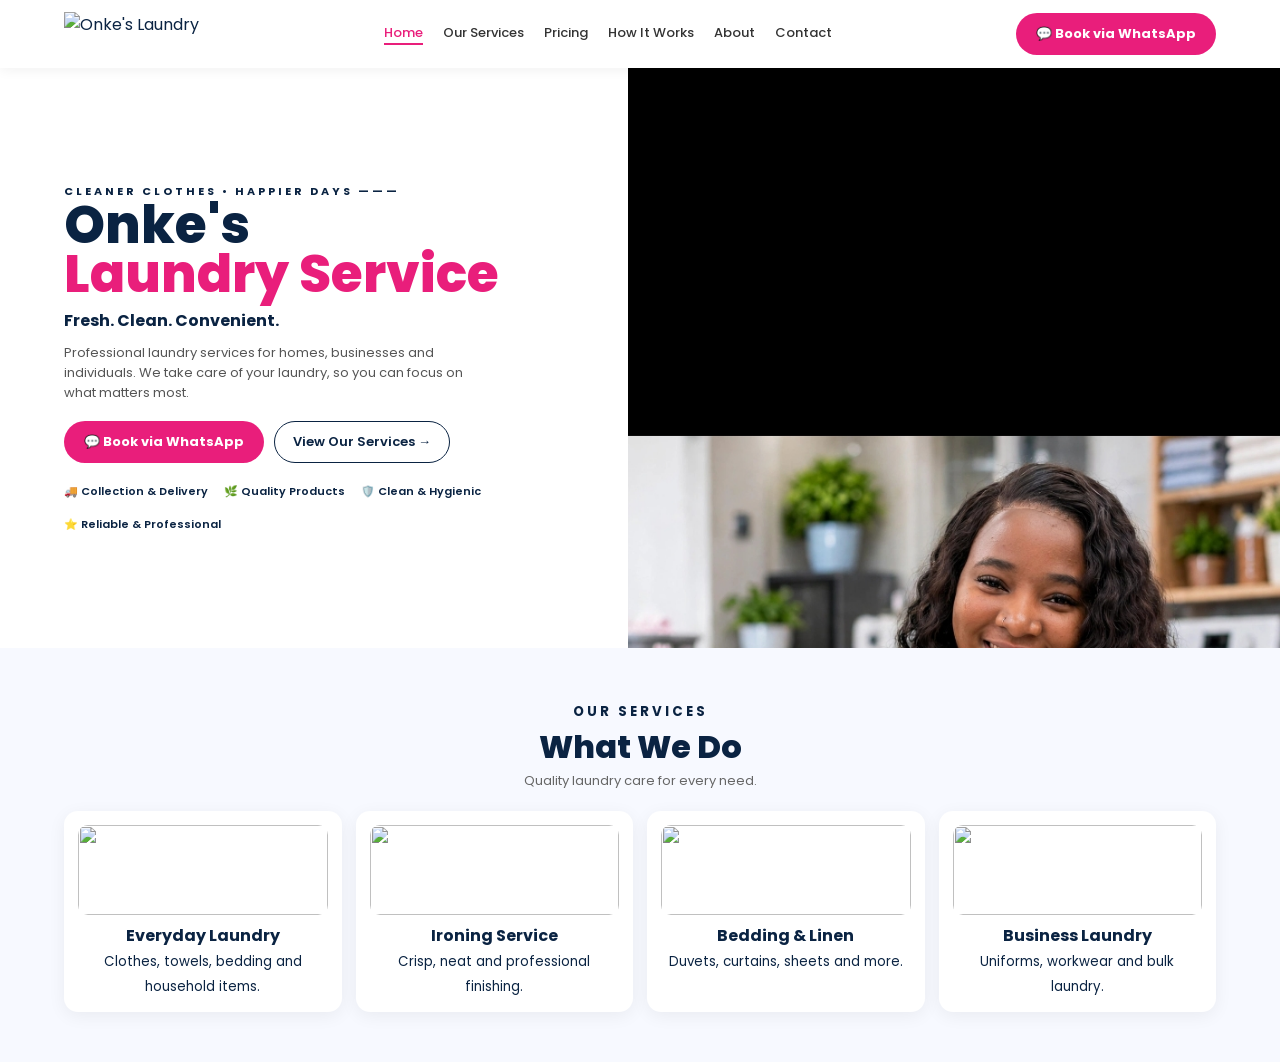
==== index.html @ c48a966e "Refactor index.html for layout and style improvements Updated styles and structure for improved layo" ====
<!DOCTYPE html>
<html lang="en">
<head>
<meta charset="UTF-8">
<meta name="viewport" content="width=device-width, initial-scale=1.0">
<title>Onke's Laundry Service | Fresh. Clean. Convenient.</title>
<link href="https://fonts.googleapis.com/css2?family=Poppins:wght@400;600;700;800&display=swap" rel="stylesheet">
<style>
*{margin:0;padding:0;box-sizing:border-box;font-family:'Poppins',sans-serif}
:root{--pink:#e91e7b;--navy:#0a2342;--light:#f7f9ff}
body{background:var(--light);color:var(--navy)}
nav{display:flex;justify-content:space-between;align-items:center;padding:12px 5%;background:#fff;position:sticky;top:0;z-index:100;box-shadow:0 2px 12px rgba(0,0,0,.06)}
nav img.logo{height:44px}
.nav-links{display:flex;gap:20px;font-size:13px} .nav-links a{text-decoration:none;color:#333;font-weight:500} .nav-links a.active{color:var(--pink);border-bottom:2px solid var(--pink)}
.btn-pink{background:var(--pink);color:#fff;padding:11px 20px;border-radius:999px;text-decoration:none;font-weight:700;font-size:13px;display:inline-flex;align-items:center;gap:6px}
.hero{position:relative;background:#fff;display:flex;flex-wrap:wrap;align-items:center;padding:0 0 0 5%;overflow:hidden}
.hero-left{flex:1;min-width:340px;padding:40px 20px 40px 0} .hero-left h1{font-size:52px;line-height:.95;font-weight:800} .hero-left h1 span{color:var(--pink)}
.hero-right{flex:1.2;min-width:380px;height:580px} .hero-right img{width:100%;height:100%;object-fit:cover;object-position:top center}
.tag{letter-spacing:3px;font-size:11px;font-weight:700;color:var(--navy)}
.features{display:flex;gap:16px;margin-top:20px;flex-wrap:wrap;font-size:11px;font-weight:600}
section{padding:50px 5%} .center{text-align:center}
.grid5{display:grid;grid-template-columns:repeat(auto-fit,minmax(170px,1fr));gap:14px;margin-top:20px}
.card{background:#fff;border-radius:14px;padding:14px;text-align:center;box-shadow:0 4px 18px rgba(0,0,0,.06)} .card img{width:100%;height:90px;object-fit:cover;border-radius:10px;margin-bottom:8px}
.how{background:var(--navy);color:#fff} .steps{display:grid;grid-template-columns:repeat(auto-fit,minmax(180px,1fr));gap:20px;margin-top:20px}
.step{display:flex;gap:10px;font-size:13px} .num{background:var(--pink);width:32px;height:32px;border-radius:50%;display:grid;place-items:center;font-weight:700;flex-shrink:0}
.pricing{display:grid;grid-template-columns:repeat(auto-fit,minmax(140px,1fr));gap:12px;margin-top:20px}
.pcard{background:#fff;border-radius:12px;padding:16px;text-align:center;box-shadow:0 4px 16px rgba(0,0,0,.05)} .pcard b.pink{color:var(--pink);font-size:18px}
.reviews{display:grid;grid-template-columns:repeat(auto-fit,minmax(260px,1fr));gap:14px;margin-top:20px}
.rev{background:#fff;padding:14px;border-radius:12px;display:flex;gap:10px;align-items:center;box-shadow:0 4px 12px rgba(0,0,0,.05);font-size:12px;text-align:left}
.cta{text-align:center;padding:50px 5%;background:#fff}
footer{background:var(--navy);color:#fff;padding:28px 5%;display:flex;flex-wrap:wrap;justify-content:space-between;gap:16px;font-size:12px}
@media(max-width:850px){.hero{padding:0} .hero-left{padding:24px 5%} .hero-right{height:420px} .nav-links{display:none} .hero-left h1{font-size:38px}}
</style>
</head>
<body>
<nav>
<img class="logo" src="logo.png" alt="Onke's Laundry">
<div class="nav-links">
<a class="active" href="#">Home</a><a href="#services">Our Services</a><a href="#pricing">Pricing</a><a href="#how">How It Works</a><a href="#about">About</a><a href="#contact">Contact</a>
</div>
<a class="btn-pink" href="https://wa.me/27XXXXXXXXX?text=Hi%20Onke's%20Laundry%2C%20I%20want%20to%20book" target="_blank">💬 Book via WhatsApp</a>
</nav>

<div class="hero">
<div class="hero-left">
<p class="tag">CLEANER CLOTHES • HAPPIER DAYS ———</p>
<h1>Onke's<br><span>Laundry Service</span></h1>
<p style="font-weight:700;margin:10px 0">Fresh. Clean. Convenient.</p>
<p style="font-size:13px;color:#555;max-width:420px">Professional laundry services for homes, businesses and individuals. We take care of your laundry, so you can focus on what matters most.</p>
<div style="margin-top:18px;display:flex;gap:10px;flex-wrap:wrap">
<a class="btn-pink" href="https://wa.me/27XXXXXXXXX" target="_blank">💬 Book via WhatsApp</a>
<a href="#services" style="border:1.5px solid var(--navy);padding:10px 18px;border-radius:999px;text-decoration:none;color:var(--navy);font-weight:600;font-size:13px">View Our Services →</a>
</div>
<div class="features">
<span>🚚 Collection & Delivery</span><span>🌿 Quality Products</span><span>🛡️ Clean & Hygienic</span><span>⭐ Reliable & Professional</span>
</div>
</div>
<div class="hero-right">
<img src="hero.jpg" alt="Onke's Laundry - You">
</div>
</div>

<section id="services">
<div class="center"><small style="letter-spacing:3px;font-weight:700">OUR SERVICES</small><h2 style="font-size:32px;font-weight:800">What We Do</h2><p style="font-size:13px;color:#666">Quality laundry care for every need.</p></div>
<div class="grid5">
<div class="card"><img src="https://images.unsplash.com/photo-1582738411706-bfc8e691d1c2?w=400"><b>Everyday Laundry</b><br><small>Clothes, towels, bedding and household items.</small></div>
<div class="card"><img src="https://images.unsplash.com/photo-1596755094514-f87e34085b2c?w=400"><b>Ironing Service</b><br><small>Crisp, neat and professional finishing.</small></div>
<div class="card"><img src="https://images.unsplash.com/photo-1522771739844-6a9f6d5f14af?w=400"><b>Bedding & Linen</b><br><small>Duvets, curtains, sheets and more.</small></div>
<div class="card"><img src="https://images.unsplash.com/photo-1584305574647-0cc949a2bb9f?w=400"><b>Business Laundry</b><br><small>Uniforms, workwear and bulk laundry.</small></div>
<div class="card
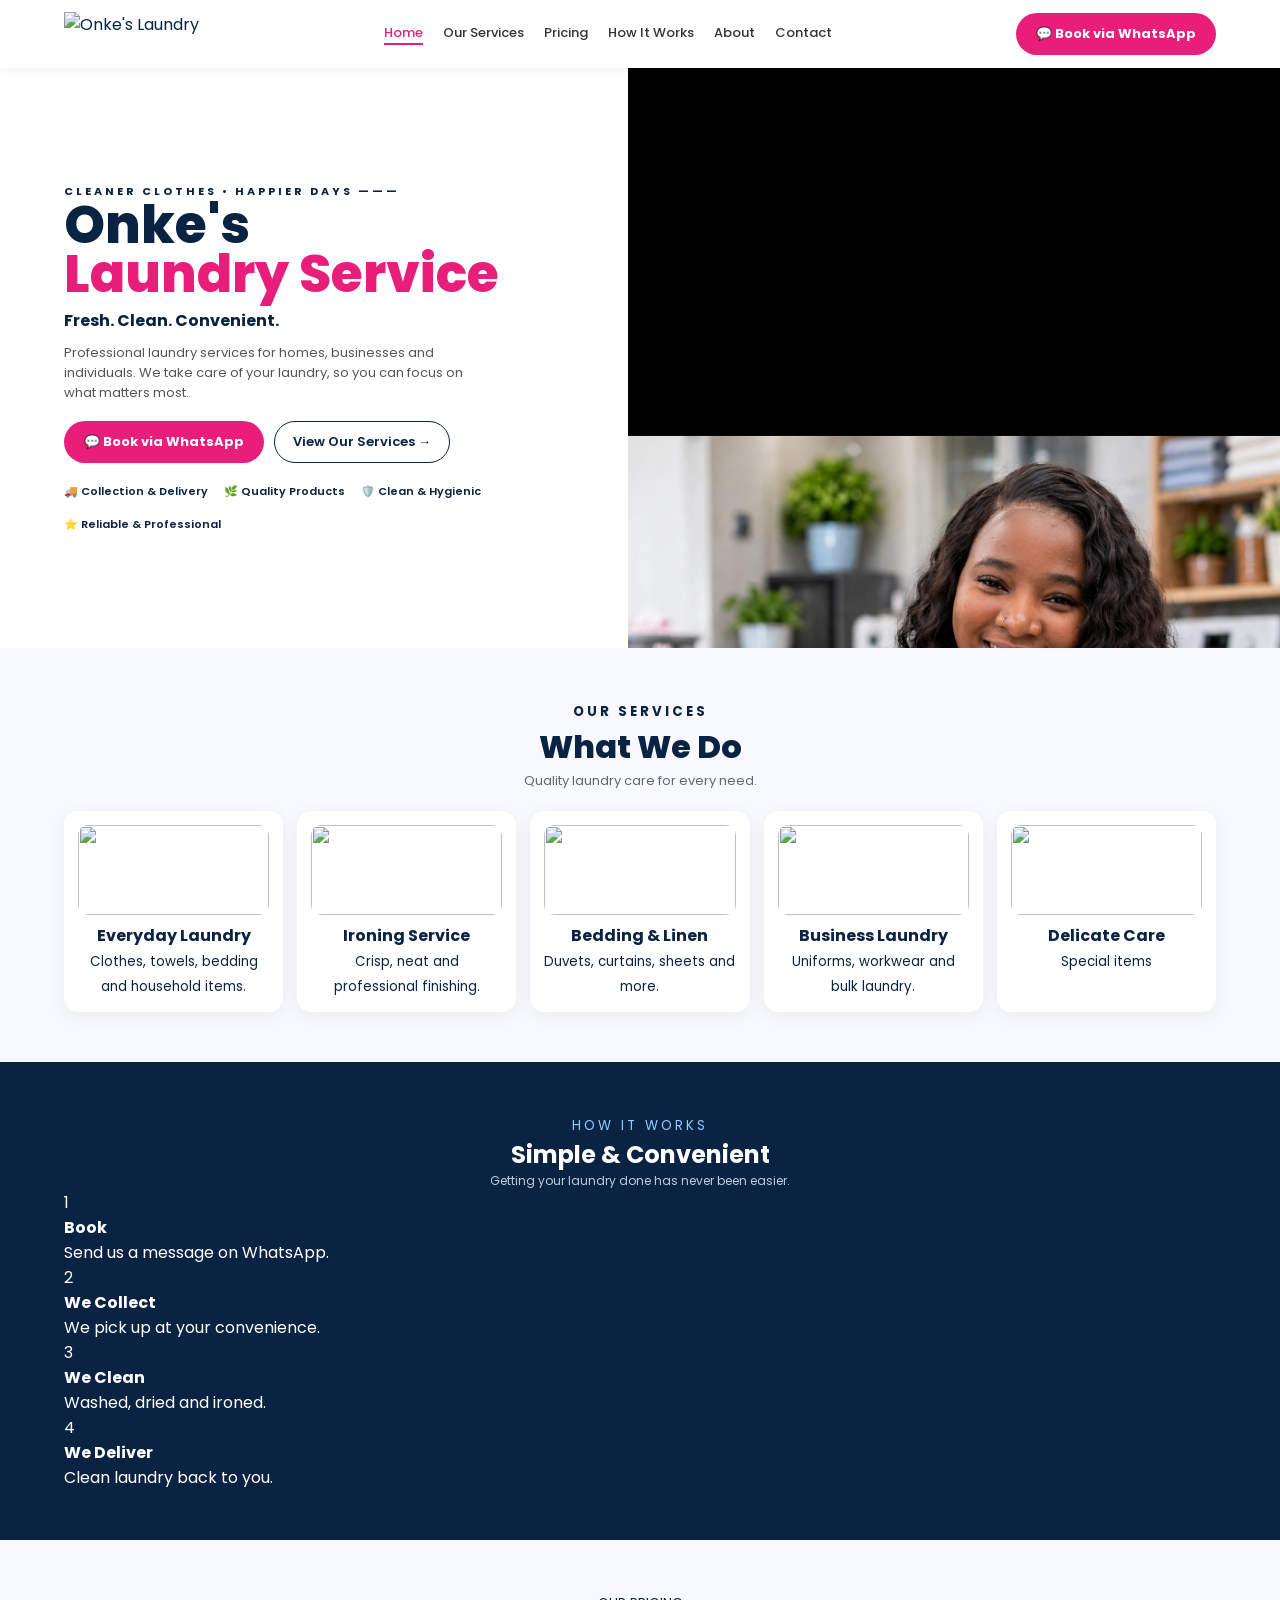
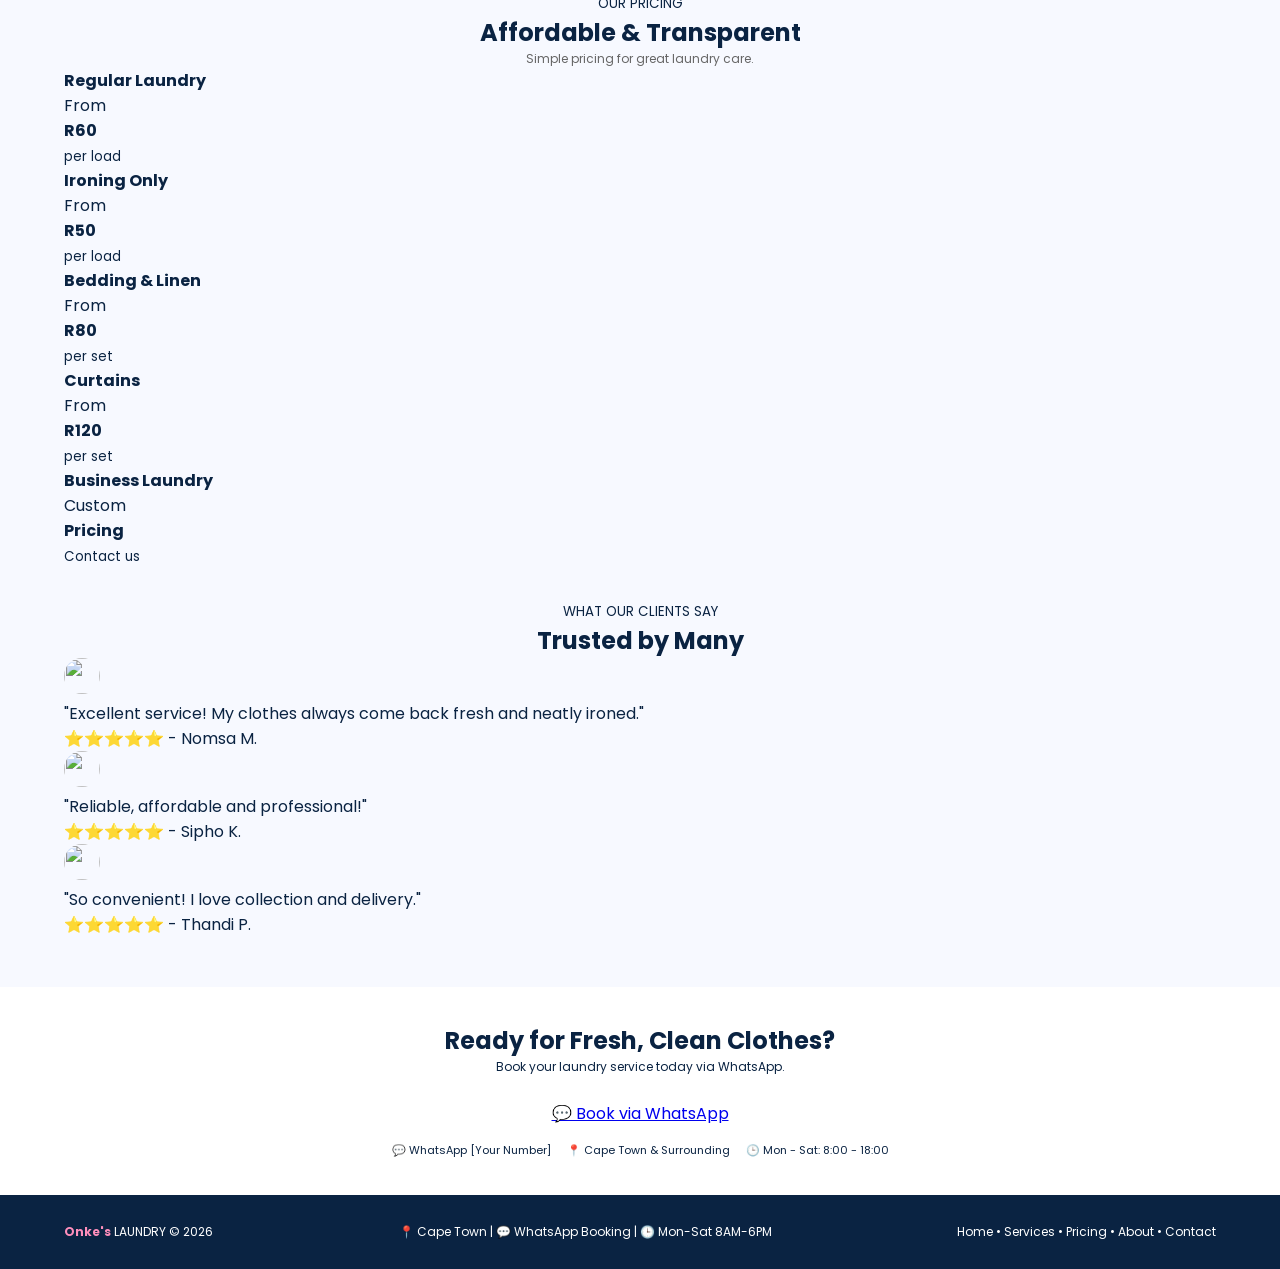
==== commit ddec164c: "Fix HTML structure for Delicate Care card" ====
--- a/index.html
+++ b/index.html
@@ -67,4 +67,15 @@
 <div class="card"><img src="https://images.unsplash.com/photo-1596755094514-f87e34085b2c?w=400"><b>Ironing Service</b><br><small>Crisp, neat and professional finishing.</small></div>
 <div class="card"><img src="https://images.unsplash.com/photo-1522771739844-6a9f6d5f14af?w=400"><b>Bedding & Linen</b><br><small>Duvets, curtains, sheets and more.</small></div>
 <div class="card"><img src="https://images.unsplash.com/photo-1584305574647-0cc949a2bb9f?w=400"><b>Business Laundry</b><br><small>Uniforms, workwear and bulk laundry.</small></div>
-<div class="card
+<div class="card"><img src="https://images.unsplash.com/photo-1489987707025-afc232f7ea0f?w=300"><b>Delicate Care</b><br><small>Special items</small></div></div></section>
+
+<section id="how" class="how"><center><small style="letter-spacing:3px;color:#8ecbff">HOW IT WORKS</small><h2>Simple & Convenient</h2><p style="font-size:12px;color:#bcd">Getting your laundry done has never been easier.</p></center><div class="st"><div class="s"><div class="nm">1</div><div><b>Book</b><br>Send us a message on WhatsApp.</div></div><div class="s"><div class="nm">2</div><div><b>We Collect</b><br>We pick up at your convenience.</div></div><div class="s"><div class="nm">3</div><div><b>We Clean</b><br>Washed, dried and ironed.</div></div><div class="s"><div class="nm">4</div><div><b>We Deliver</b><br>Clean laundry back to you.</div></div></div></section>
+
+<section id="pricing"><center><small>OUR PRICING</small><h2>Affordable & Transparent</h2><p style="font-size:12px;color:#666">Simple pricing for great laundry care.</p></center><div class="pr"><div class="pc"><b>Regular Laundry</b><br>From<br><b style="color:var(--p)">R60</b><br><small>per load</small></div><div class="pc"><b>Ironing Only</b><br>From<br><b style="color:var(--p)">R50</b><br><small>per load</small></div><div class="pc"><b>Bedding & Linen</b><br>From<br><b style="color:var(--p)">R80</b><br><small>per set</small></div><div class="pc"><b>Curtains</b><br>From<br><b style="color:var(--p)">R120</b><br><small>per set</small></div><div class="pc"><b>Business Laundry</b><br>Custom<br><b style="color:var(--p)">Pricing</b><br><small>Contact us</small></div></div>
+
+<center style="margin-top:30px"><small>WHAT OUR CLIENTS SAY</small><h2>Trusted by Many</h2></center><div class="rv"><div class="r"><img src="https://i.pravatar.cc/80?img=32" style="width:36px;height:36px;border-radius:50%"><div>"Excellent service! My clothes always come back fresh and neatly ironed."<br>⭐⭐⭐⭐⭐ - Nomsa M.</div></div><div class="r"><img src="https://i.pravatar.cc/80?img=12" style="width:36px;height:36px;border-radius:50%"><div>"Reliable, affordable and professional!"<br>⭐⭐⭐⭐⭐ - Sipho K.</div></div><div class="r"><img src="https://i.pravatar.cc/80?img=26" style="width:36px;height:36px;border-radius:50%"><div>"So convenient! I love collection and delivery."<br>⭐⭐⭐⭐⭐ - Thandi P.</div></div></div></section>
+
+<div style="text-align:center;padding:36px 4%;background:#fff"><h2>Ready for Fresh, Clean Clothes?</h2><p style="font-size:12px">Book your laundry service today via WhatsApp.</p><br><a class="btn" href="https://wa.me/27XXXXXXXXX">💬 Book via WhatsApp</a><div style="margin-top:16px;display:flex;justify-content:center;gap:16px;font-size:11px;flex-wrap:wrap"><span>💬 WhatsApp [Your Number]</span><span>📍 Cape Town & Surrounding</span><span>🕒 Mon - Sat: 8:00 - 18:00</span></div></div>
+
+<footer id="contact"><div><b style="color:#ff8fbc">Onke's</b> LAUNDRY © 2026</div><div>📍 Cape Town | 💬 WhatsApp Booking | 🕒 Mon-Sat 8AM-6PM</div><div>Home • Services • Pricing • About • Contact</div></footer>
+</body></html>
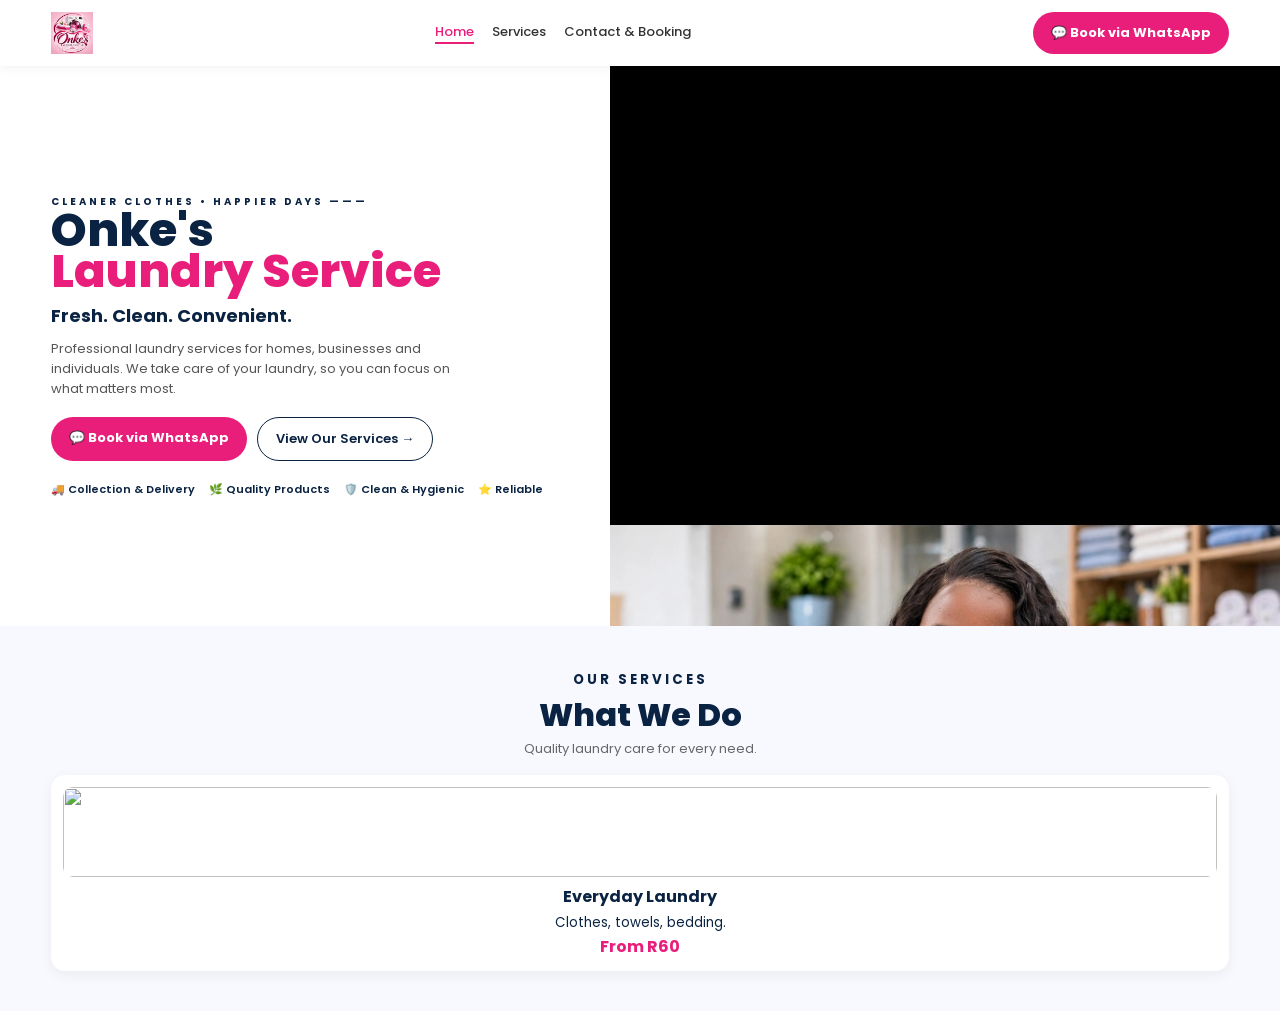
==== commit 9c5d007a: "Refactor index.html for improved layout and styling Updated the HTML structure and styles for the la" ====
--- a/index.html
+++ b/index.html
@@ -1,81 +1,117 @@
 <!DOCTYPE html>
 <html lang="en">
 <head>
-<meta charset="UTF-8">
-<meta name="viewport" content="width=device-width, initial-scale=1.0">
-<title>Onke's Laundry Service | Fresh. Clean. Convenient.</title>
-<link href="https://fonts.googleapis.com/css2?family=Poppins:wght@400;600;700;800&display=swap" rel="stylesheet">
-<style>
-*{margin:0;padding:0;box-sizing:border-box;font-family:'Poppins',sans-serif}
-:root{--pink:#e91e7b;--navy:#0a2342;--light:#f7f9ff}
-body{background:var(--light);color:var(--navy)}
-nav{display:flex;justify-content:space-between;align-items:center;padding:12px 5%;background:#fff;position:sticky;top:0;z-index:100;box-shadow:0 2px 12px rgba(0,0,0,.06)}
-nav img.logo{height:44px}
-.nav-links{display:flex;gap:20px;font-size:13px} .nav-links a{text-decoration:none;color:#333;font-weight:500} .nav-links a.active{color:var(--pink);border-bottom:2px solid var(--pink)}
-.btn-pink{background:var(--pink);color:#fff;padding:11px 20px;border-radius:999px;text-decoration:none;font-weight:700;font-size:13px;display:inline-flex;align-items:center;gap:6px}
-.hero{position:relative;background:#fff;display:flex;flex-wrap:wrap;align-items:center;padding:0 0 0 5%;overflow:hidden}
-.hero-left{flex:1;min-width:340px;padding:40px 20px 40px 0} .hero-left h1{font-size:52px;line-height:.95;font-weight:800} .hero-left h1 span{color:var(--pink)}
-.hero-right{flex:1.2;min-width:380px;height:580px} .hero-right img{width:100%;height:100%;object-fit:cover;object-position:top center}
-.tag{letter-spacing:3px;font-size:11px;font-weight:700;color:var(--navy)}
-.features{display:flex;gap:16px;margin-top:20px;flex-wrap:wrap;font-size:11px;font-weight:600}
-section{padding:50px 5%} .center{text-align:center}
-.grid5{display:grid;grid-template-columns:repeat(auto-fit,minmax(170px,1fr));gap:14px;margin-top:20px}
-.card{background:#fff;border-radius:14px;padding:14px;text-align:center;box-shadow:0 4px 18px rgba(0,0,0,.06)} .card img{width:100%;height:90px;object-fit:cover;border-radius:10px;margin-bottom:8px}
-.how{background:var(--navy);color:#fff} .steps{display:grid;grid-template-columns:repeat(auto-fit,minmax(180px,1fr));gap:20px;margin-top:20px}
-.step{display:flex;gap:10px;font-size:13px} .num{background:var(--pink);width:32px;height:32px;border-radius:50%;display:grid;place-items:center;font-weight:700;flex-shrink:0}
-.pricing{display:grid;grid-template-columns:repeat(auto-fit,minmax(140px,1fr));gap:12px;margin-top:20px}
-.pcard{background:#fff;border-radius:12px;padding:16px;text-align:center;box-shadow:0 4px 16px rgba(0,0,0,.05)} .pcard b.pink{color:var(--pink);font-size:18px}
-.reviews{display:grid;grid-template-columns:repeat(auto-fit,minmax(260px,1fr));gap:14px;margin-top:20px}
-.rev{background:#fff;padding:14px;border-radius:12px;display:flex;gap:10px;align-items:center;box-shadow:0 4px 12px rgba(0,0,0,.05);font-size:12px;text-align:left}
-.cta{text-align:center;padding:50px 5%;background:#fff}
-footer{background:var(--navy);color:#fff;padding:28px 5%;display:flex;flex-wrap:wrap;justify-content:space-between;gap:16px;font-size:12px}
-@media(max-width:850px){.hero{padding:0} .hero-left{padding:24px 5%} .hero-right{height:420px} .nav-links{display:none} .hero-left h1{font-size:38px}}
-</style>
+  <meta charset="UTF-8">
+  <meta name="viewport" content="width=device-width, initial-scale=1.0">
+  <title>Onke's Laundry - Home</title>
+  <link href="https://fonts.googleapis.com/css2?family=Poppins:wght@400;600;700;800&display=swap" rel="stylesheet">
+  <style>
+    * { margin:0; padding:0; box-sizing:border-box; font-family:'Poppins',sans-serif; }
+    :root { --pink:#e91e7b; --navy:#0a2342; --bg:#f7f9ff; }
+    body { background:var(--bg); color:var(--navy); }
+    nav {
+      display:flex; justify-content:space-between; align-items:center;
+      padding:12px 4%; background:#fff; position:sticky; top:0; z-index:99;
+      box-shadow:0 2px 10px rgba(0,0,0,.06);
+    }
+    nav img { height:42px; }
+    .links { display:flex; gap:18px; font-size:13px; }
+    .links a { text-decoration:none; color:#333; font-weight:500; }
+    .links a.active { color:var(--pink); border-bottom:2px solid var(--pink); }
+    .btn {
+      background:var(--pink); color:#fff; padding:11px 18px;
+      border-radius:999px; text-decoration:none; font-weight:700; font-size:13px;
+    }
+    .hero {
+      display:flex; flex-wrap:wrap; background:#fff;
+      align-items:center; padding-left:4%;
+    }
+    .hero-left { flex:1; min-width:320px; padding:28px 0; }
+    .hero-left h1 { font-size:46px; line-height:.9; font-weight:800; }
+    .hero-left h1 span { color:var(--pink); }
+    .hero-right { flex:1.2; min-width:340px; height:560px; }
+    .hero-right img { width:100%; height:100%; object-fit:cover; object-position:top; }
+    section { padding:40px 4%; }
+    .grid5 {
+      display:grid; grid-template-columns:repeat(auto-fit,minmax(160px,1fr));
+      gap:12px; margin-top:16px;
+    }
+    .card {
+      background:#fff; border-radius:14px; padding:12px;
+      text-align:center; box-shadow:0 4px 14px rgba(0,0,0,.06);
+    }
+    .card img { width:100%; height:90px; object-fit:cover; border-radius:10px; }
+    footer {
+      background:var(--navy); color:#fff; padding:22px 4%;
+      display:flex; justify-content:space-between; flex-wrap:wrap; font-size:12px; gap:12px;
+    }
+    @media(max-width:800px){
+      .hero-right { height:380px; }
+      .links { display:none; }
+      .hero-left h1 { font-size:34px; }
+    }
+  </style>
 </head>
 <body>
-<nav>
-<img class="logo" src="logo.png" alt="Onke's Laundry">
-<div class="nav-links">
-<a class="active" href="#">Home</a><a href="#services">Our Services</a><a href="#pricing">Pricing</a><a href="#how">How It Works</a><a href="#about">About</a><a href="#contact">Contact</a>
-</div>
-<a class="btn-pink" href="https://wa.me/27XXXXXXXXX?text=Hi%20Onke's%20Laundry%2C%20I%20want%20to%20book" target="_blank">💬 Book via WhatsApp</a>
-</nav>
 
-<div class="hero">
-<div class="hero-left">
-<p class="tag">CLEANER CLOTHES • HAPPIER DAYS ———</p>
-<h1>Onke's<br><span>Laundry Service</span></h1>
-<p style="font-weight:700;margin:10px 0">Fresh. Clean. Convenient.</p>
-<p style="font-size:13px;color:#555;max-width:420px">Professional laundry services for homes, businesses and individuals. We take care of your laundry, so you can focus on what matters most.</p>
-<div style="margin-top:18px;display:flex;gap:10px;flex-wrap:wrap">
-<a class="btn-pink" href="https://wa.me/27XXXXXXXXX" target="_blank">💬 Book via WhatsApp</a>
-<a href="#services" style="border:1.5px solid var(--navy);padding:10px 18px;border-radius:999px;text-decoration:none;color:var(--navy);font-weight:600;font-size:13px">View Our Services →</a>
-</div>
-<div class="features">
-<span>🚚 Collection & Delivery</span><span>🌿 Quality Products</span><span>🛡️ Clean & Hygienic</span><span>⭐ Reliable & Professional</span>
-</div>
-</div>
-<div class="hero-right">
-<img src="hero.jpg" alt="Onke's Laundry - You">
-</div>
-</div>
+  <!-- NAVBAR -->
+  <nav>
+    <img src="logo.png" alt="Onke's Laundry">
+    <div class="links">
+      <a class="active" href="index.html">Home</a>
+      <a href="services.html">Services</a>
+      <a href="contact.html">Contact & Booking</a>
+    </div>
+    <a class="btn" href="https://wa.me/27XXXXXXXXX">💬 Book via WhatsApp</a>
+  </nav>
 
-<section id="services">
-<div class="center"><small style="letter-spacing:3px;font-weight:700">OUR SERVICES</small><h2 style="font-size:32px;font-weight:800">What We Do</h2><p style="font-size:13px;color:#666">Quality laundry care for every need.</p></div>
-<div class="grid5">
-<div class="card"><img src="https://images.unsplash.com/photo-1582738411706-bfc8e691d1c2?w=400"><b>Everyday Laundry</b><br><small>Clothes, towels, bedding and household items.</small></div>
-<div class="card"><img src="https://images.unsplash.com/photo-1596755094514-f87e34085b2c?w=400"><b>Ironing Service</b><br><small>Crisp, neat and professional finishing.</small></div>
-<div class="card"><img src="https://images.unsplash.com/photo-1522771739844-6a9f6d5f14af?w=400"><b>Bedding & Linen</b><br><small>Duvets, curtains, sheets and more.</small></div>
-<div class="card"><img src="https://images.unsplash.com/photo-1584305574647-0cc949a2bb9f?w=400"><b>Business Laundry</b><br><small>Uniforms, workwear and bulk laundry.</small></div>
-<div class="card"><img src="https://images.unsplash.com/photo-1489987707025-afc232f7ea0f?w=300"><b>Delicate Care</b><br><small>Special items</small></div></div></section>
+  <!-- HERO -->
+  <div class="hero">
+    <div class="hero-left">
+      <p style="letter-spacing:3px; font-size:10px; font-weight:700;">
+        CLEANER CLOTHES • HAPPIER DAYS ———
+      </p>
+      <h1>Onke's<br><span>Laundry Service</span></h1>
+      <p style="font-weight:700; margin:10px 0; font-size:18px;">
+        Fresh. Clean. Convenient.
+      </p>
+      <p style="font-size:13px; color:#555; max-width:420px;">
+        Professional laundry services for homes, businesses and individuals.
+        We take care of your laundry, so you can focus on what matters most.
+      </p>
 
-<section id="how" class="how"><center><small style="letter-spacing:3px;color:#8ecbff">HOW IT WORKS</small><h2>Simple & Convenient</h2><p style="font-size:12px;color:#bcd">Getting your laundry done has never been easier.</p></center><div class="st"><div class="s"><div class="nm">1</div><div><b>Book</b><br>Send us a message on WhatsApp.</div></div><div class="s"><div class="nm">2</div><div><b>We Collect</b><br>We pick up at your convenience.</div></div><div class="s"><div class="nm">3</div><div><b>We Clean</b><br>Washed, dried and ironed.</div></div><div class="s"><div class="nm">4</div><div><b>We Deliver</b><br>Clean laundry back to you.</div></div></div></section>
+      <div style="margin-top:18px; display:flex; gap:10px; flex-wrap:wrap;">
+        <a class="btn" href="https://wa.me/27XXXXXXXXX">💬 Book via WhatsApp</a>
+        <a href="services.html" style="border:1.5px solid var(--navy); padding:11px 18px; border-radius:999px; text-decoration:none; color:var(--navy); font-weight:600; font-size:13px;">
+          View Our Services →
+        </a>
+      </div>
 
-<section id="pricing"><center><small>OUR PRICING</small><h2>Affordable & Transparent</h2><p style="font-size:12px;color:#666">Simple pricing for great laundry care.</p></center><div class="pr"><div class="pc"><b>Regular Laundry</b><br>From<br><b style="color:var(--p)">R60</b><br><small>per load</small></div><div class="pc"><b>Ironing Only</b><br>From<br><b style="color:var(--p)">R50</b><br><small>per load</small></div><div class="pc"><b>Bedding & Linen</b><br>From<br><b style="color:var(--p)">R80</b><br><small>per set</small></div><div class="pc"><b>Curtains</b><br>From<br><b style="color:var(--p)">R120</b><br><small>per set</small></div><div class="pc"><b>Business Laundry</b><br>Custom<br><b style="color:var(--p)">Pricing</b><br><small>Contact us</small></div></div>
+      <div style="margin-top:20px; display:flex; gap:14px; font-size:11px; font-weight:600; flex-wrap:wrap;">
+        <span>🚚 Collection & Delivery</span>
+        <span>🌿 Quality Products</span>
+        <span>🛡️ Clean & Hygienic</span>
+        <span>⭐ Reliable</span>
+      </div>
+    </div>
 
-<center style="margin-top:30px"><small>WHAT OUR CLIENTS SAY</small><h2>Trusted by Many</h2></center><div class="rv"><div class="r"><img src="https://i.pravatar.cc/80?img=32" style="width:36px;height:36px;border-radius:50%"><div>"Excellent service! My clothes always come back fresh and neatly ironed."<br>⭐⭐⭐⭐⭐ - Nomsa M.</div></div><div class="r"><img src="https://i.pravatar.cc/80?img=12" style="width:36px;height:36px;border-radius:50%"><div>"Reliable, affordable and professional!"<br>⭐⭐⭐⭐⭐ - Sipho K.</div></div><div class="r"><img src="https://i.pravatar.cc/80?img=26" style="width:36px;height:36px;border-radius:50%"><div>"So convenient! I love collection and delivery."<br>⭐⭐⭐⭐⭐ - Thandi P.</div></div></div></section>
+    <div class="hero-right">
+      <img src="hero.jpg" alt="Onke - Your Photo">
+    </div>
+  </div>
 
-<div style="text-align:center;padding:36px 4%;background:#fff"><h2>Ready for Fresh, Clean Clothes?</h2><p style="font-size:12px">Book your laundry service today via WhatsApp.</p><br><a class="btn" href="https://wa.me/27XXXXXXXXX">💬 Book via WhatsApp</a><div style="margin-top:16px;display:flex;justify-content:center;gap:16px;font-size:11px;flex-wrap:wrap"><span>💬 WhatsApp [Your Number]</span><span>📍 Cape Town & Surrounding</span><span>🕒 Mon - Sat: 8:00 - 18:00</span></div></div>
+  <!-- SERVICES PREVIEW -->
+  <section>
+    <center>
+      <small style="letter-spacing:3px; font-weight:700;">OUR SERVICES</small>
+      <h2 style="font-size:32px; font-weight:800;">What We Do</h2>
+      <p style="font-size:13px; color:#666;">Quality laundry care for every need.</p>
+    </center>
 
-<footer id="contact"><div><b style="color:#ff8fbc">Onke's</b> LAUNDRY © 2026</div><div>📍 Cape Town | 💬 WhatsApp Booking | 🕒 Mon-Sat 8AM-6PM</div><div>Home • Services • Pricing • About • Contact</div></footer>
-</body></html>
+    <div class="grid5">
+      <div class="card">
+        <img src="https://images.unsplash.com/photo-1582738411706-bfc8e691d1c2?w=400">
+        <b>Everyday Laundry</b><br>
+        <small>Clothes, towels, bedding.</small><br>
+        <b style="color:var(--pink);">From R60</b>
+      </div>
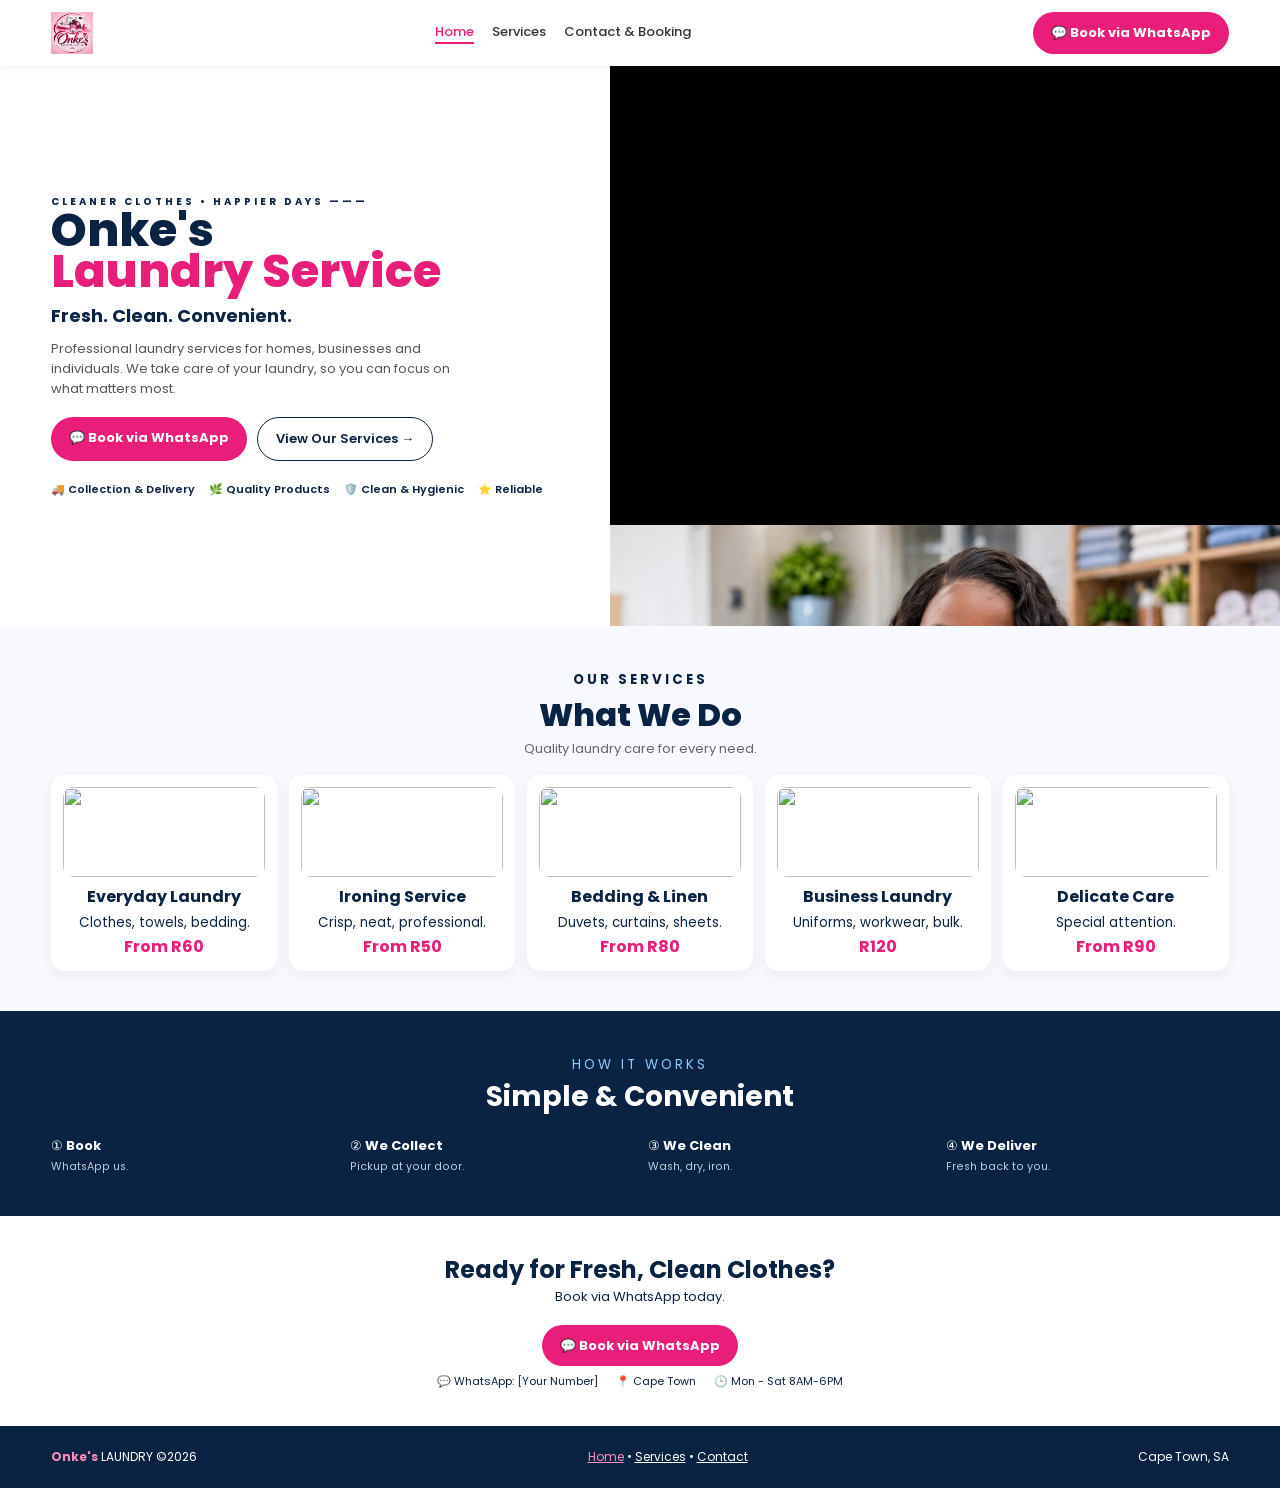
==== commit c1edc8e2: "Add laundry service details to index.html Added multiple service offerings with descriptions and pri" ====
--- a/index.html
+++ b/index.html
@@ -115,3 +115,73 @@
         <small>Clothes, towels, bedding.</small><br>
         <b style="color:var(--pink);">From R60</b>
       </div>
+      <div class="card">
+        <img src="https://images.unsplash.com/photo-1596755094514-f87e34085b2c?w=400">
+        <b>Ironing Service</b><br>
+        <small>Crisp, neat, professional.</small><br>
+        <b style="color:var(--pink);">From R50</b>
+      </div>
+
+      <div class="card">
+        <img src="https://images.unsplash.com/photo-1522771739844-6a9f6d5f14af?w=400">
+        <b>Bedding & Linen</b><br>
+        <small>Duvets, curtains, sheets.</small><br>
+        <b style="color:var(--pink);">From R80</b>
+      </div>
+
+      <div class="card">
+        <img src="https://images.unsplash.com/photo-1584305574647-0cc949a2bb9f?w=400">
+        <b>Business Laundry</b><br>
+        <small>Uniforms, workwear, bulk.</small><br>
+        <b style="color:var(--pink);">R120</b>
+      </div>
+
+      <div class="card">
+        <img src="https://images.unsplash.com/photo-1489987707025-afc232f7ea0f?w=400">
+        <b>Delicate Care</b><br>
+        <small>Special attention.</small><br>
+        <b style="color:var(--pink);">From R90</b>
+      </div>
+    </div>
+  </section>
+
+  <!-- HOW IT WORKS -->
+  <section style="background:var(--navy); color:#fff;">
+    <center>
+      <small style="color:#8ecbff; letter-spacing:3px;">HOW IT WORKS</small>
+      <h2 style="font-size:28px;">Simple & Convenient</h2>
+    </center>
+    <div style="display:grid; grid-template-columns:repeat(auto-fit,minmax(160px,1fr)); gap:16px; margin-top:18px; font-size:13px;">
+      <div>① <b>Book</b><br><small style="color:#bcd;">WhatsApp us.</small></div>
+      <div>② <b>We Collect</b><br><small style="color:#bcd;">Pickup at your door.</small></div>
+      <div>③ <b>We Clean</b><br><small style="color:#bcd;">Wash, dry, iron.</small></div>
+      <div>④ <b>We Deliver</b><br><small style="color:#bcd;">Fresh back to you.</small></div>
+    </div>
+  </section>
+
+  <!-- CTA -->
+  <div style="text-align:center; padding:36px 4%; background:#fff;">
+    <h2>Ready for Fresh, Clean Clothes?</h2>
+    <p style="font-size:13px;">Book via WhatsApp today.</p>
+    <br>
+    <a class="btn" href="https://wa.me/27XXXXXXXXX">💬 Book via WhatsApp</a>
+    <div style="margin-top:16px; display:flex; justify-content:center; gap:18px; font-size:11px; flex-wrap:wrap;">
+      <span>💬 WhatsApp: [Your Number]</span>
+      <span>📍 Cape Town</span>
+      <span>🕒 Mon - Sat 8AM-6PM</span>
+    </div>
+  </div>
+
+  <!-- FOOTER -->
+  <footer>
+    <div><b style="color:#ff8fbc;">Onke's</b> LAUNDRY ©2026</div>
+    <div>
+      <a href="index.html" style="color:#ff8fbc;">Home</a> • 
+      <a href="services.html" style="color:#fff;">Services</a> • 
+      <a href="contact.html" style="color:#fff;">Contact</a>
+    </div>
+    <div>Cape Town, SA</div>
+  </footer>
+
+</body>
+</html>
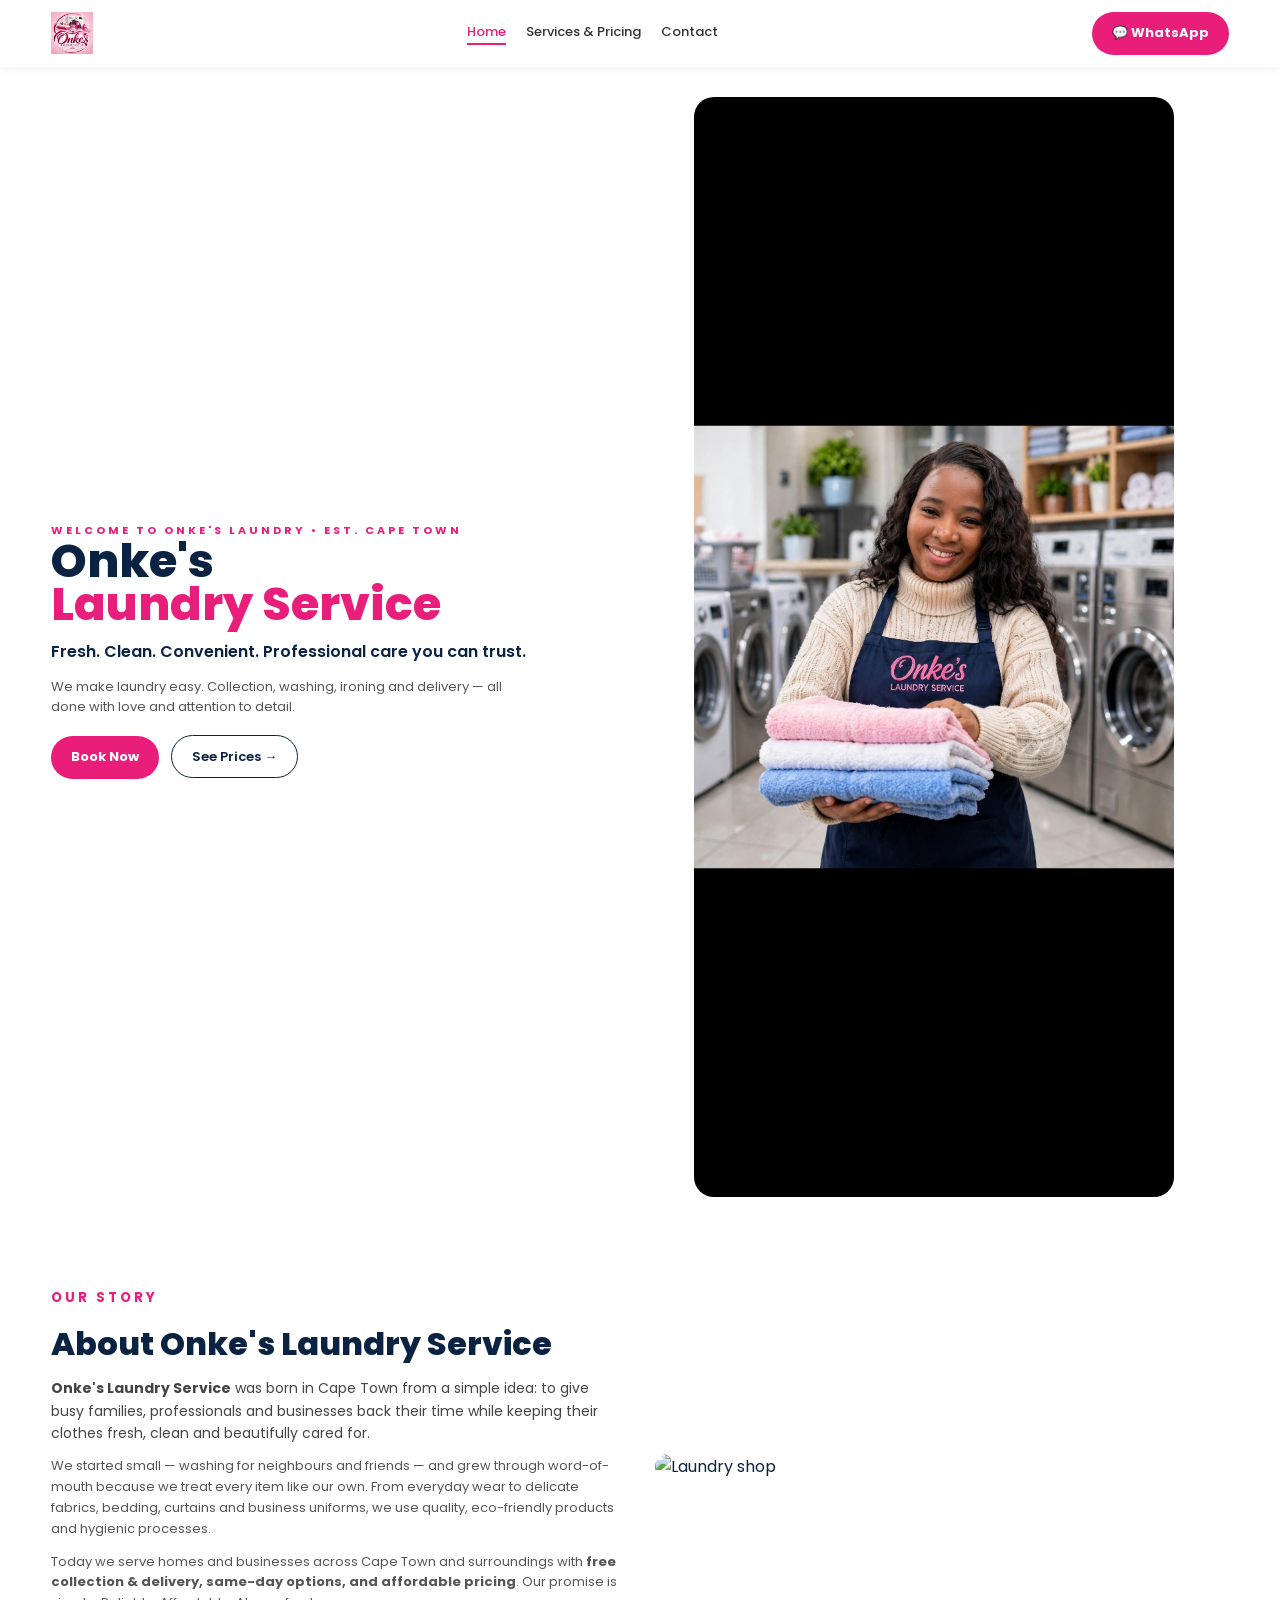
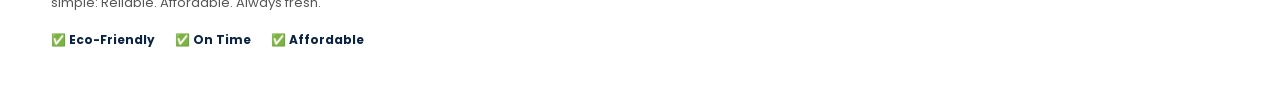
==== commit e483f73c: "Refactor index.html for layout and content updates Updated styling and content for improved layout a" ====
--- a/index.html
+++ b/index.html
@@ -8,45 +8,43 @@
   <style>
     * { margin:0; padding:0; box-sizing:border-box; font-family:'Poppins',sans-serif; }
     :root { --pink:#e91e7b; --navy:#0a2342; --bg:#f7f9ff; }
-    body { background:var(--bg); color:var(--navy); }
+    body { background:var(--bg); color:var(--navy); line-height:1.6; }
     nav {
       display:flex; justify-content:space-between; align-items:center;
       padding:12px 4%; background:#fff; position:sticky; top:0; z-index:99;
       box-shadow:0 2px 10px rgba(0,0,0,.06);
     }
     nav img { height:42px; }
-    .links { display:flex; gap:18px; font-size:13px; }
+    .links { display:flex; gap:20px; font-size:13px; }
     .links a { text-decoration:none; color:#333; font-weight:500; }
     .links a.active { color:var(--pink); border-bottom:2px solid var(--pink); }
     .btn {
-      background:var(--pink); color:#fff; padding:11px 18px;
+      background:var(--pink); color:#fff; padding:11px 20px;
       border-radius:999px; text-decoration:none; font-weight:700; font-size:13px;
+      display:inline-block;
+    }
+    .btn-outline {
+      border:1.5px solid var(--navy); padding:11px 20px; border-radius:999px;
+      text-decoration:none; color:var(--navy); font-weight:600; font-size:13px;
     }
     .hero {
       display:flex; flex-wrap:wrap; background:#fff;
-      align-items:center; padding-left:4%;
+      align-items:center; padding:30px 4%;
     }
-    .hero-left { flex:1; min-width:320px; padding:28px 0; }
-    .hero-left h1 { font-size:46px; line-height:.9; font-weight:800; }
+    .hero-left { flex:1; min-width:320px; }
+    .hero-left h1 { font-size:46px; line-height:.95; font-weight:800; }
     .hero-left h1 span { color:var(--pink); }
-    .hero-right { flex:1.2; min-width:340px; height:560px; }
-    .hero-right img { width:100%; height:100%; object-fit:cover; object-position:top; }
-    section { padding:40px 4%; }
-    .grid5 {
-      display:grid; grid-template-columns:repeat(auto-fit,minmax(160px,1fr));
-      gap:12px; margin-top:16px;
-    }
-    .card {
-      background:#fff; border-radius:14px; padding:12px;
-      text-align:center; box-shadow:0 4px 14px rgba(0,0,0,.06);
-    }
-    .card img { width:100%; height:90px; object-fit:cover; border-radius:10px; }
+    .hero-right { flex:1; min-width:340px; text-align:center; }
+    .hero-right img { width:90%; max-width:480px; border-radius:20px; object-fit:cover; }
+    section { padding:50px 4%; }
+    .two-col { display:flex; flex-wrap:wrap; gap:30px; align-items:center; }
+    .two-col > div { flex:1; min-width:300px; }
+    .two-col img { width:100%; border-radius:16px; height:380px; object-fit:cover; }
     footer {
-      background:var(--navy); color:#fff; padding:22px 4%;
+      background:var(--navy); color:#fff; padding:24px 4%;
       display:flex; justify-content:space-between; flex-wrap:wrap; font-size:12px; gap:12px;
     }
     @media(max-width:800px){
-      .hero-right { height:380px; }
       .links { display:none; }
       .hero-left h1 { font-size:34px; }
     }
@@ -54,134 +52,71 @@
 </head>
 <body>
 
-  <!-- NAVBAR -->
+  <!-- NAV -->
   <nav>
     <img src="logo.png" alt="Onke's Laundry">
     <div class="links">
       <a class="active" href="index.html">Home</a>
-      <a href="services.html">Services</a>
-      <a href="contact.html">Contact & Booking</a>
+      <a href="services.html">Services & Pricing</a>
+      <a href="contact.html">Contact</a>
     </div>
-    <a class="btn" href="https://wa.me/27XXXXXXXXX">💬 Book via WhatsApp</a>
+    <a class="btn" href="https://wa.me/27XXXXXXXXX">💬 WhatsApp</a>
   </nav>
 
   <!-- HERO -->
   <div class="hero">
     <div class="hero-left">
-      <p style="letter-spacing:3px; font-size:10px; font-weight:700;">
-        CLEANER CLOTHES • HAPPIER DAYS ———
+      <p style="letter-spacing:3px; font-size:11px; font-weight:700; color:var(--pink);">
+        WELCOME TO ONKE'S LAUNDRY • EST. CAPE TOWN
       </p>
       <h1>Onke's<br><span>Laundry Service</span></h1>
-      <p style="font-weight:700; margin:10px 0; font-size:18px;">
-        Fresh. Clean. Convenient.
+      <p style="font-size:16px; font-weight:600; margin:12px 0;">
+        Fresh. Clean. Convenient. Professional care you can trust.
       </p>
-      <p style="font-size:13px; color:#555; max-width:420px;">
-        Professional laundry services for homes, businesses and individuals.
-        We take care of your laundry, so you can focus on what matters most.
+      <p style="font-size:13px; color:#555; max-width:480px; margin-bottom:18px;">
+        We make laundry easy. Collection, washing, ironing and delivery —
+        all done with love and attention to detail.
       </p>
-
-      <div style="margin-top:18px; display:flex; gap:10px; flex-wrap:wrap;">
-        <a class="btn" href="https://wa.me/27XXXXXXXXX">💬 Book via WhatsApp</a>
-        <a href="services.html" style="border:1.5px solid var(--navy); padding:11px 18px; border-radius:999px; text-decoration:none; color:var(--navy); font-weight:600; font-size:13px;">
-          View Our Services →
-        </a>
-      </div>
-
-      <div style="margin-top:20px; display:flex; gap:14px; font-size:11px; font-weight:600; flex-wrap:wrap;">
-        <span>🚚 Collection & Delivery</span>
-        <span>🌿 Quality Products</span>
-        <span>🛡️ Clean & Hygienic</span>
-        <span>⭐ Reliable</span>
-      </div>
+      <a class="btn" href="contact.html">Book Now</a>
+      <a class="btn-outline" href="services.html" style="margin-left:8px;">See Prices →</a>
     </div>
-
     <div class="hero-right">
-      <img src="hero.jpg" alt="Onke - Your Photo">
+      <img src="hero.jpg" alt="Onke - CEO">
     </div>
   </div>
 
-  <!-- SERVICES PREVIEW -->
-  <section>
-    <center>
-      <small style="letter-spacing:3px; font-weight:700;">OUR SERVICES</small>
-      <h2 style="font-size:32px; font-weight:800;">What We Do</h2>
-      <p style="font-size:13px; color:#666;">Quality laundry care for every need.</p>
-    </center>
-
-    <div class="grid5">
-      <div class="card">
-        <img src="https://images.unsplash.com/photo-1582738411706-bfc8e691d1c2?w=400">
-        <b>Everyday Laundry</b><br>
-        <small>Clothes, towels, bedding.</small><br>
-        <b style="color:var(--pink);">From R60</b>
+  <!-- BUSINESS STORY -->
+  <section style="background:#fff;">
+    <div class="two-col">
+      <div>
+        <small style="letter-spacing:3px; font-weight:700; color:var(--pink);">OUR STORY</small>
+        <h2 style="font-size:32px; font-weight:800; margin:8px 0;">
+          About Onke's Laundry Service
+        </h2>
+        <p style="font-size:14px; color:#444; margin-bottom:12px;">
+          <b>Onke's Laundry Service</b> was born in Cape Town from a simple idea:
+          to give busy families, professionals and businesses back their time
+          while keeping their clothes fresh, clean and beautifully cared for.
+        </p>
+        <p style="font-size:13px; color:#555; margin-bottom:12px;">
+          We started small — washing for neighbours and friends — and grew through
+          word-of-mouth because we treat every item like our own. From everyday
+          wear to delicate fabrics, bedding, curtains and business uniforms,
+          we use quality, eco-friendly products and hygienic processes.
+        </p>
+        <p style="font-size:13px; color:#555;">
+          Today we serve homes and businesses across Cape Town and surroundings
+          with <b>free collection & delivery, same-day options, and affordable pricing</b>.
+          Our promise is simple: Reliable. Affordable. Always fresh.
+        </p>
+        <div style="margin-top:16px; display:flex; gap:20px; font-size:12px; font-weight:700;">
+          <span>✅ Eco-Friendly</span>
+          <span>✅ On Time</span>
+          <span>✅ Affordable</span>
+        </div>
       </div>
-      <div class="card">
-        <img src="https://images.unsplash.com/photo-1596755094514-f87e34085b2c?w=400">
-        <b>Ironing Service</b><br>
-        <small>Crisp, neat, professional.</small><br>
-        <b style="color:var(--pink);">From R50</b>
-      </div>
-
-      <div class="card">
-        <img src="https://images.unsplash.com/photo-1522771739844-6a9f6d5f14af?w=400">
-        <b>Bedding & Linen</b><br>
-        <small>Duvets, curtains, sheets.</small><br>
-        <b style="color:var(--pink);">From R80</b>
-      </div>
-
-      <div class="card">
-        <img src="https://images.unsplash.com/photo-1584305574647-0cc949a2bb9f?w=400">
-        <b>Business Laundry</b><br>
-        <small>Uniforms, workwear, bulk.</small><br>
-        <b style="color:var(--pink);">R120</b>
-      </div>
-
-      <div class="card">
-        <img src="https://images.unsplash.com/photo-1489987707025-afc232f7ea0f?w=400">
-        <b>Delicate Care</b><br>
-        <small>Special attention.</small><br>
-        <b style="color:var(--pink);">From R90</b>
+      <div>
+        <img src="https://images.unsplash.com/photo-1582735689369-4fe89db7114c?w=600" alt="Laundry shop">
       </div>
     </div>
   </section>
-
-  <!-- HOW IT WORKS -->
-  <section style="background:var(--navy); color:#fff;">
-    <center>
-      <small style="color:#8ecbff; letter-spacing:3px;">HOW IT WORKS</small>
-      <h2 style="font-size:28px;">Simple & Convenient</h2>
-    </center>
-    <div style="display:grid; grid-template-columns:repeat(auto-fit,minmax(160px,1fr)); gap:16px; margin-top:18px; font-size:13px;">
-      <div>① <b>Book</b><br><small style="color:#bcd;">WhatsApp us.</small></div>
-      <div>② <b>We Collect</b><br><small style="color:#bcd;">Pickup at your door.</small></div>
-      <div>③ <b>We Clean</b><br><small style="color:#bcd;">Wash, dry, iron.</small></div>
-      <div>④ <b>We Deliver</b><br><small style="color:#bcd;">Fresh back to you.</small></div>
-    </div>
-  </section>
-
-  <!-- CTA -->
-  <div style="text-align:center; padding:36px 4%; background:#fff;">
-    <h2>Ready for Fresh, Clean Clothes?</h2>
-    <p style="font-size:13px;">Book via WhatsApp today.</p>
-    <br>
-    <a class="btn" href="https://wa.me/27XXXXXXXXX">💬 Book via WhatsApp</a>
-    <div style="margin-top:16px; display:flex; justify-content:center; gap:18px; font-size:11px; flex-wrap:wrap;">
-      <span>💬 WhatsApp: [Your Number]</span>
-      <span>📍 Cape Town</span>
-      <span>🕒 Mon - Sat 8AM-6PM</span>
-    </div>
-  </div>
-
-  <!-- FOOTER -->
-  <footer>
-    <div><b style="color:#ff8fbc;">Onke's</b> LAUNDRY ©2026</div>
-    <div>
-      <a href="index.html" style="color:#ff8fbc;">Home</a> • 
-      <a href="services.html" style="color:#fff;">Services</a> • 
-      <a href="contact.html" style="color:#fff;">Contact</a>
-    </div>
-    <div>Cape Town, SA</div>
-  </footer>
-
-</body>
-</html>
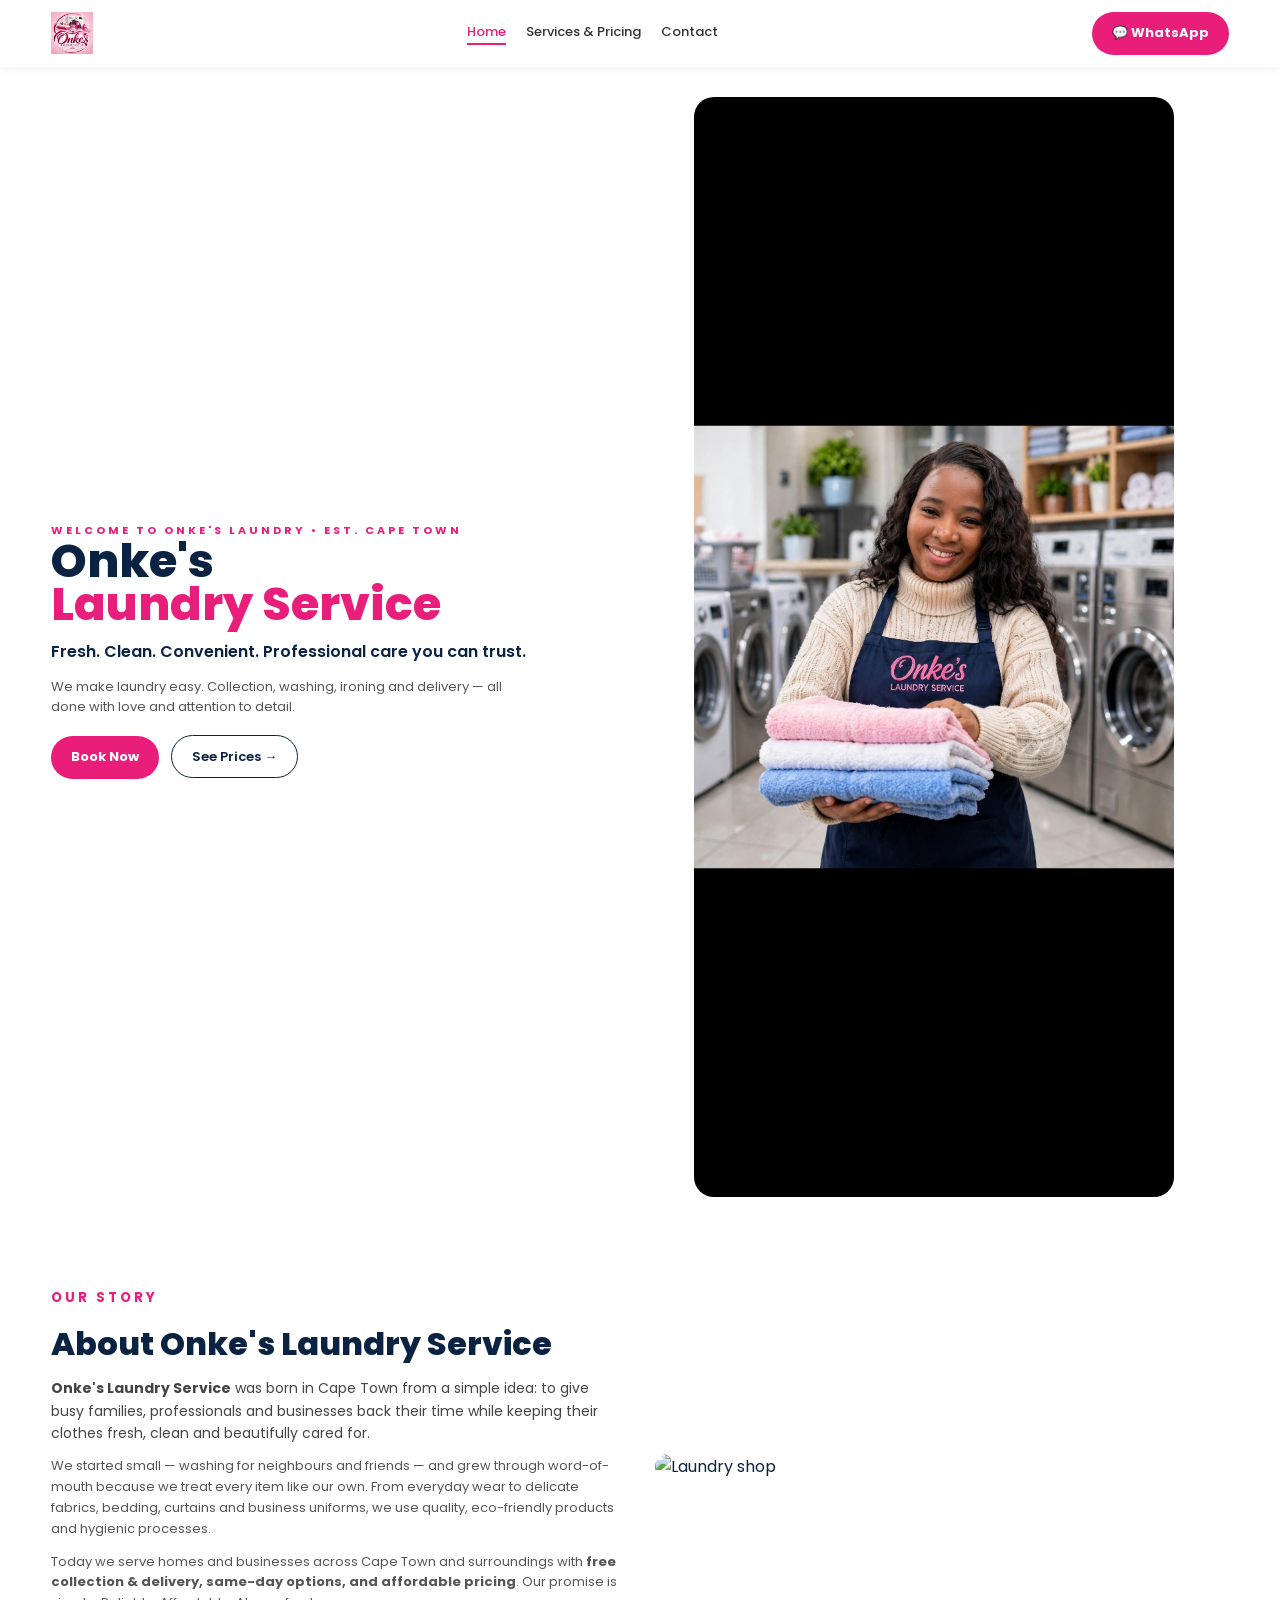
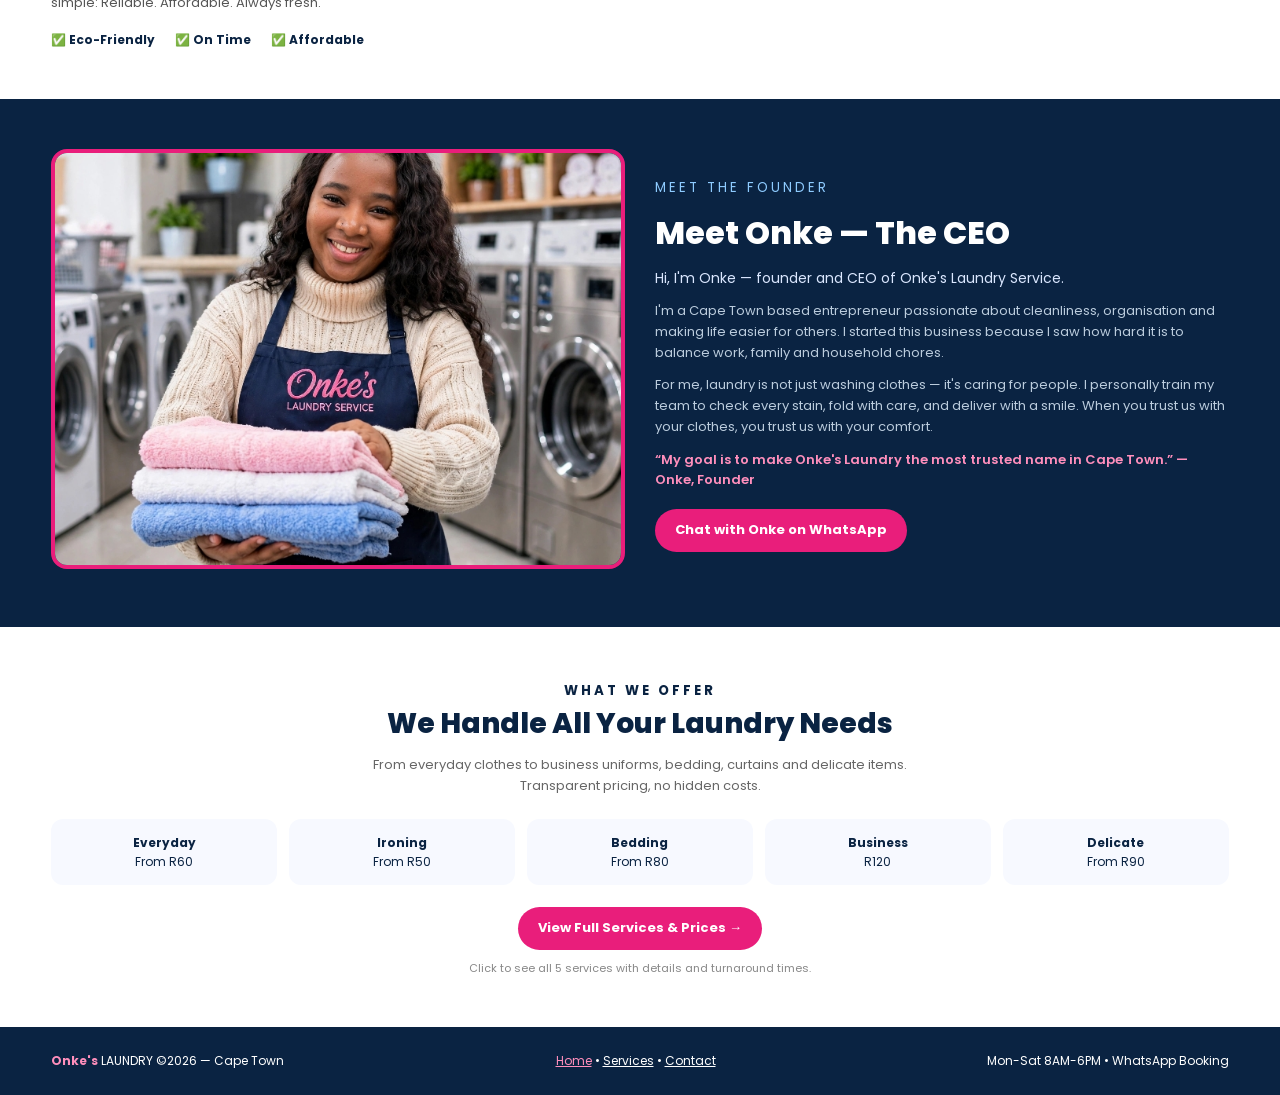
==== commit 0ec19b68: "Add CEO story section to index.html" ====
--- a/index.html
+++ b/index.html
@@ -120,3 +120,70 @@
       </div>
     </div>
   </section>
+  <!-- CEO STORY -->
+  <section style="background:var(--navy); color:#fff;">
+    <div class="two-col">
+      <div>
+        <img src="hero.jpg" alt="Onke CEO" style="height:420px; border:4px solid var(--pink);">
+      </div>
+      <div>
+        <small style="letter-spacing:3px; color:#8ecbff;">MEET THE FOUNDER</small>
+        <h2 style="font-size:32px; font-weight:800; margin:8px 0;">
+          Meet Onke — The CEO
+        </h2>
+        <p style="font-size:14px; color:#dbe7ff; margin-bottom:12px;">
+          Hi, I'm Onke — founder and CEO of Onke's Laundry Service.
+        </p>
+        <p style="font-size:13px; color:#bcd; margin-bottom:12px;">
+          I'm a Cape Town based entrepreneur passionate about cleanliness,
+          organisation and making life easier for others. I started this business
+          because I saw how hard it is to balance work, family and household chores.
+        </p>
+        <p style="font-size:13px; color:#bcd; margin-bottom:12px;">
+          For me, laundry is not just washing clothes — it's caring for people.
+          I personally train my team to check every stain, fold with care,
+          and deliver with a smile. When you trust us with your clothes,
+          you trust us with your comfort.
+        </p>
+        <p style="font-size:13px; color:#ff8fbc; font-weight:600;">
+          “My goal is to make Onke's Laundry the most trusted name in Cape Town.”
+          — Onke, Founder
+        </p>
+        <div style="margin-top:18px;">
+          <a class="btn" href="contact.html">Chat with Onke on WhatsApp</a>
+        </div>
+      </div>
+    </div>
+  </section>
+
+  <!-- LINK TO SERVICES -->
+  <section style="text-align:center; background:#fff;">
+    <small style="letter-spacing:3px; font-weight:700;">WHAT WE OFFER</small>
+    <h2 style="font-size:28px; font-weight:800;">We Handle All Your Laundry Needs</h2>
+    <p style="font-size:13px; color:#666; max-width:600px; margin:8px auto;">
+      From everyday clothes to business uniforms, bedding, curtains and delicate items.
+      Transparent pricing, no hidden costs.
+    </p>
+    <div style="display:grid; grid-template-columns:repeat(auto-fit,minmax(140px,1fr)); gap:12px; margin:22px 0; font-size:12px;">
+      <div style="background:var(--bg); padding:14px; border-radius:12px;"><b>Everyday</b><br>From R60</div>
+      <div style="background:var(--bg); padding:14px; border-radius:12px;"><b>Ironing</b><br>From R50</div>
+      <div style="background:var(--bg); padding:14px; border-radius:12px;"><b>Bedding</b><br>From R80</div>
+      <div style="background:var(--bg); padding:14px; border-radius:12px;"><b>Business</b><br>R120</div>
+      <div style="background:var(--bg); padding:14px; border-radius:12px;"><b>Delicate</b><br>From R90</div>
+    </div>
+    <a class="btn" href="services.html">View Full Services & Prices →</a>
+    <p style="margin-top:10px; font-size:11px; color:#888;">Click to see all 5 services with details and turnaround times.</p>
+  </section>
+
+  <footer>
+    <div><b style="color:#ff8fbc;">Onke's</b> LAUNDRY ©2026 — Cape Town</div>
+    <div>
+      <a href="index.html" style="color:#ff8fbc;">Home</a> • 
+      <a href="services.html" style="color:#fff;">Services</a> • 
+      <a href="contact.html" style="color:#fff;">Contact</a>
+    </div>
+    <div>Mon-Sat 8AM-6PM • WhatsApp Booking</div>
+  </footer>
+
+</body>
+</html>
